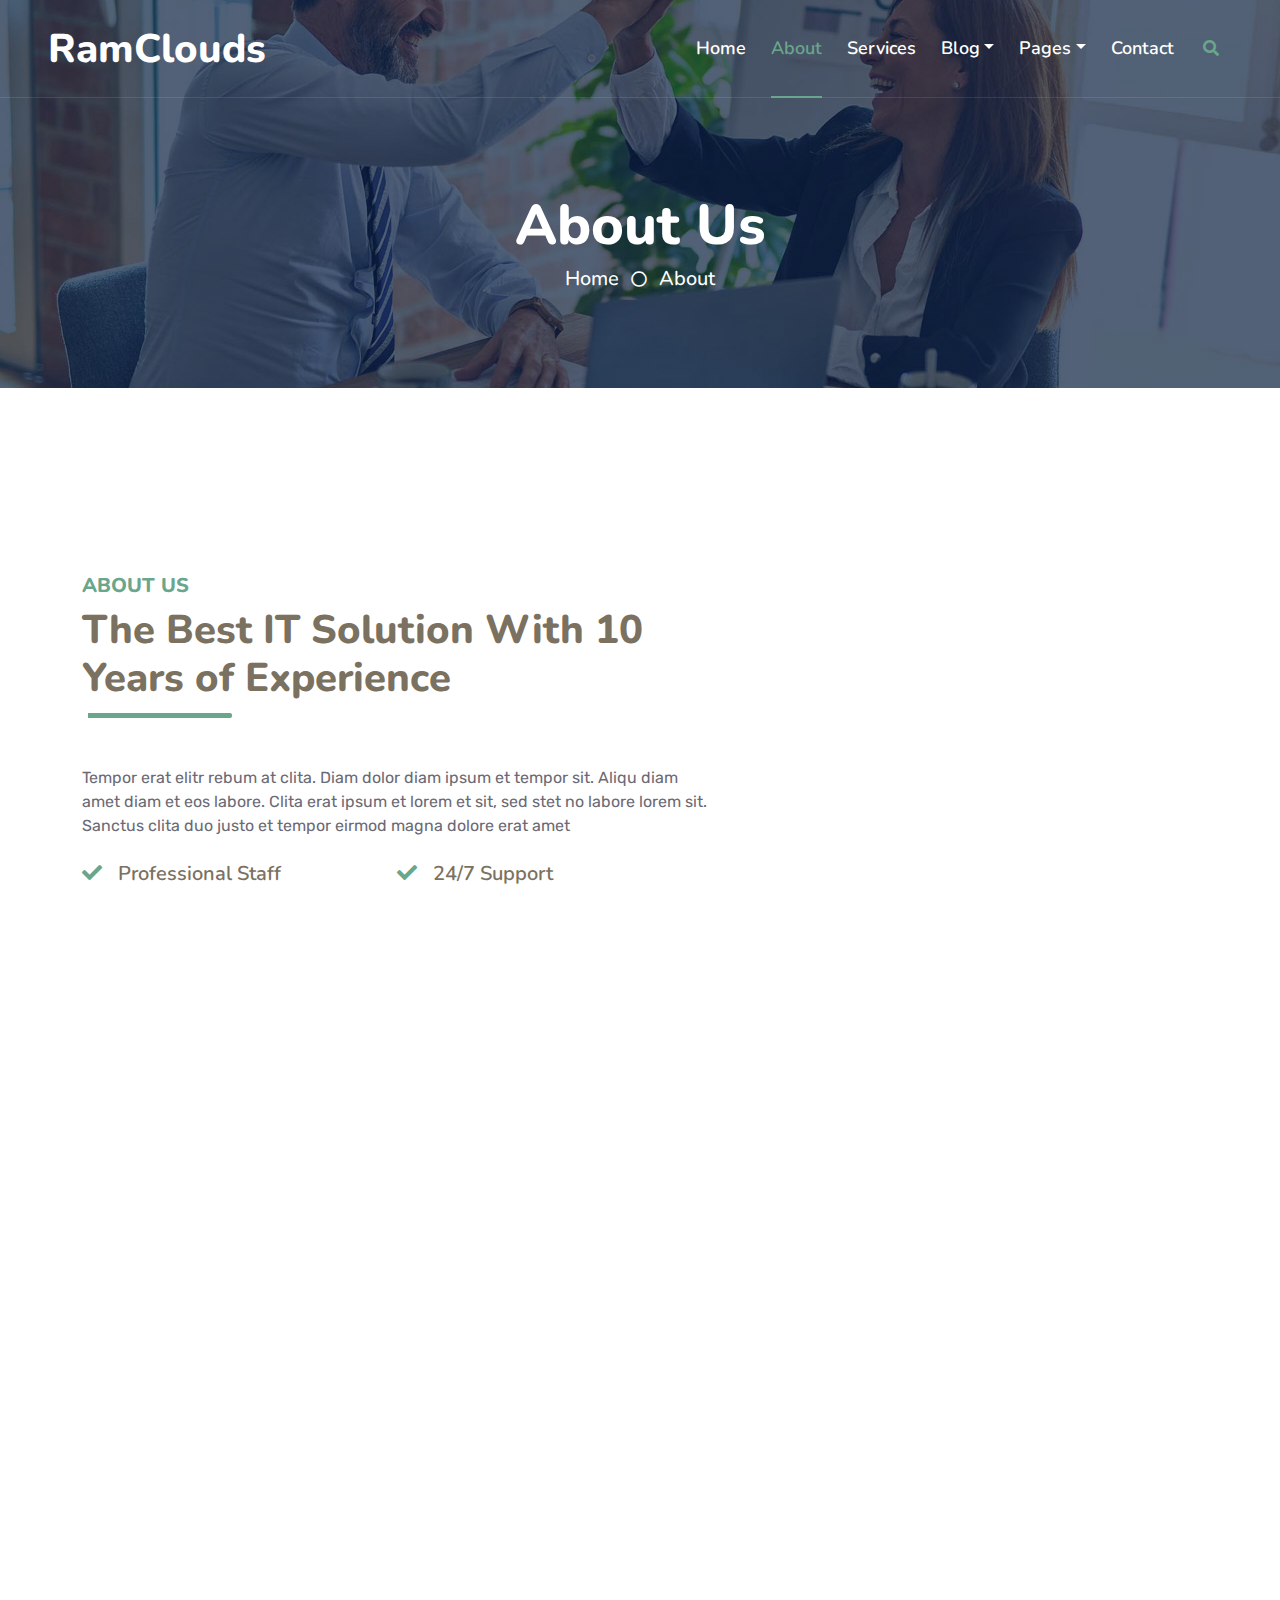
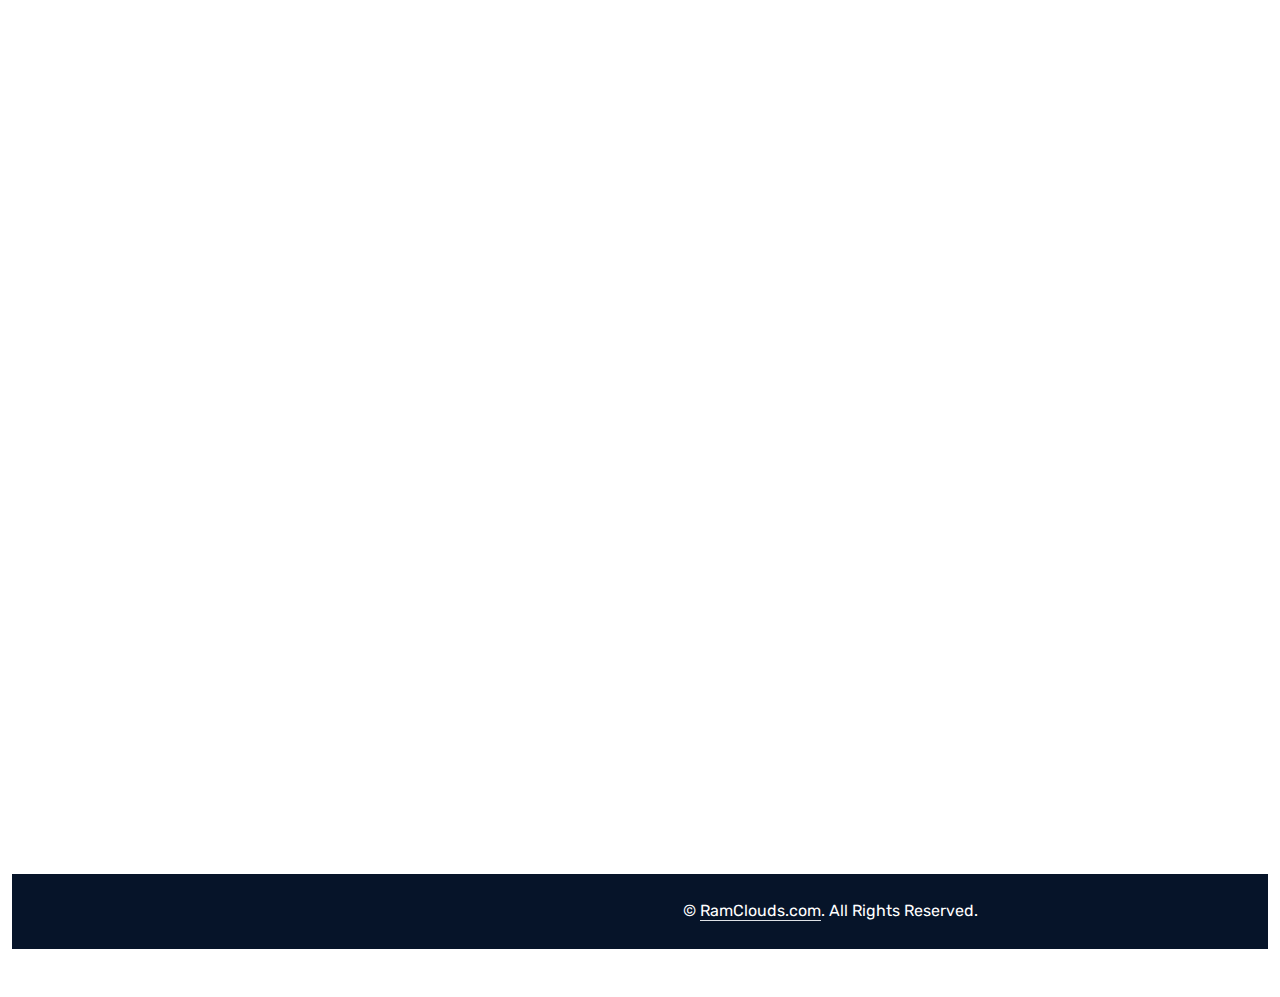
==== about.html @ cae9645a "v-0.1" ====
<!DOCTYPE html>
<html lang="en">

<head>
    <meta charset="utf-8">
    <title>RamClouds</title>
    <meta content="width=device-width, initial-scale=1.0" name="viewport">
    <meta content="Free HTML Templates" name="keywords">
    <meta content="Free HTML Templates" name="description">

    <!-- Favicon -->
    <link href="img/favicon.ico" rel="icon">

    <!-- Google Web Fonts -->
    <link rel="preconnect" href="https://fonts.googleapis.com">
    <link rel="preconnect" href="https://fonts.gstatic.com" crossorigin>
    <link href="https://fonts.googleapis.com/css2?family=Nunito:wght@400;600;700;800&family=Rubik:wght@400;500;600;700&display=swap" rel="stylesheet">

    <!-- Icon Font Stylesheet -->
    <link href="https://cdnjs.cloudflare.com/ajax/libs/font-awesome/5.10.0/css/all.min.css" rel="stylesheet">
    <link href="https://cdn.jsdelivr.net/npm/bootstrap-icons@1.4.1/font/bootstrap-icons.css" rel="stylesheet">

    <!-- Libraries Stylesheet -->
    <link href="lib/owlcarousel/assets/owl.carousel.min.css" rel="stylesheet">
    <link href="lib/animate/animate.min.css" rel="stylesheet">

    <!-- Customized Bootstrap Stylesheet -->
    <link href="css/bootstrap.min.css" rel="stylesheet">

    <!-- Template Stylesheet -->
    <link href="css/style.css" rel="stylesheet">
</head>

<body>
    <!-- Spinner Start -->
    <div id="spinner" class="show bg-white position-fixed translate-middle w-100 vh-100 top-50 start-50 d-flex align-items-center justify-content-center">
        <div class="spinner"></div>
    </div>
    <!-- Spinner End -->

    <!-- Navbar Start -->
    <div class="container-fluid position-relative p-0">
        <nav class="navbar navbar-expand-lg navbar-dark px-5 py-3 py-lg-0">
            <a href="index.html" class="navbar-brand p-0">
                <h1 class="m-0">RamClouds</h1>
            </a>
            <button class="navbar-toggler" type="button" data-bs-toggle="collapse" data-bs-target="#navbarCollapse">
                <span class="fa fa-bars"></span>
            </button>
            <div class="collapse navbar-collapse" id="navbarCollapse">
                <div class="navbar-nav ms-auto py-0">
                    <a href="index.html" class="nav-item nav-link">Home</a>
                    <a href="about.html" class="nav-item nav-link active">About</a>
                    <a href="service.html" class="nav-item nav-link">Services</a>
                    <div class="nav-item dropdown">
                        <a href="#" class="nav-link dropdown-toggle" data-bs-toggle="dropdown">Blog</a>
                        <div class="dropdown-menu m-0">
                            <a href="blog.html" class="dropdown-item">Blog Grid</a>
                            <a href="detail.html" class="dropdown-item">Blog Detail</a>
                        </div>
                    </div>
                    <div class="nav-item dropdown">
                        <a href="#" class="nav-link dropdown-toggle" data-bs-toggle="dropdown">Pages</a>
                        <div class="dropdown-menu m-0">
                            <a href="feature.html" class="dropdown-item">Our features</a>
                            <a href="team.html" class="dropdown-item">Team Members</a>
                            <a href="testimonial.html" class="dropdown-item">Testimonial</a>
                        </div>
                    </div>
                    <a href="contact.html" class="nav-item nav-link">Contact</a>
                </div>
                <butaton type="button" class="btn text-primary ms-3" data-bs-toggle="modal" data-bs-target="#searchModal"><i class="fa fa-search"></i></butaton>
            </div>
        </nav>

        <div class="container-fluid bg-primary py-5 bg-header" style="margin-bottom: 90px;">
            <div class="row py-5">
                <div class="col-12 pt-lg-5 mt-lg-5 text-center">
                    <h1 class="display-4 text-white animated zoomIn">About Us</h1>
                    <a href="" class="h5 text-white">Home</a>
                    <i class="far fa-circle text-white px-2"></i>
                    <a href="" class="h5 text-white">About</a>
                </div>
            </div>
        </div>
    </div>
    <!-- Navbar End -->


    <!-- Full Screen Search Start -->
    <div class="modal fade" id="searchModal" tabindex="-1">
        <div class="modal-dialog modal-fullscreen">
            <div class="modal-content" style="background: rgba(9, 30, 62, .7);">
                <div class="modal-header border-0">
                    <button type="button" class="btn bg-white btn-close" data-bs-dismiss="modal" aria-label="Close"></button>
                </div>
                <div class="modal-body d-flex align-items-center justify-content-center">
                    <div class="input-group" style="max-width: 600px;">
                        <input type="text" class="form-control bg-transparent border-primary p-3" placeholder="Type search keyword">
                        <button class="btn btn-primary px-4"><i class="bi bi-search"></i></button>
                    </div>
                </div>
            </div>
        </div>
    </div>
    <!-- Full Screen Search End -->


    <!-- About Start -->
    <div class="container-fluid py-5 wow fadeInUp" data-wow-delay="0.1s">
        <div class="container py-5">
            <div class="row g-5">
                <div class="col-lg-7">
                    <div class="section-title position-relative pb-3 mb-5">
                        <h5 class="fw-bold text-primary text-uppercase">About Us</h5>
                        <h1 class="mb-0">The Best IT Solution With 10 Years of Experience</h1>
                    </div>
                    <p class="mb-4">Tempor erat elitr rebum at clita. Diam dolor diam ipsum et tempor sit. Aliqu diam amet diam et eos labore. Clita erat ipsum et lorem et sit, sed stet no labore lorem sit. Sanctus clita duo justo et tempor eirmod magna dolore erat amet</p>
                    <div class="row g-0 mb-3">
                        <div class="col-sm-6 wow zoomIn" data-wow-delay="0.2s">
                            <h5 class="mb-3"><i class="fa fa-check text-primary me-3"></i>Professional Staff</h5>
                        </div>
                        <div class="col-sm-6 wow zoomIn" data-wow-delay="0.4s">
                            <h5 class="mb-3"><i class="fa fa-check text-primary me-3"></i>24/7 Support</h5>
                        </div>
                    </div>
                    <!-- <div class="d-flex align-items-center mb-4 wow fadeIn" data-wow-delay="0.6s">
                        <div class="bg-primary d-flex align-items-center justify-content-center rounded" style="width: 60px; height: 60px;">
                            <i class="fa fa-phone-alt text-white"></i>
                        </div>
                        <div class="ps-4">
                            <h5 class="mb-2">Call to ask any question</h5>
                            <h4 class="text-primary mb-0">+012 345 6789</h4>
                        </div>
                    </div>
                    <a href="quote.html" class="btn btn-primary py-3 px-5 mt-3 wow zoomIn" data-wow-delay="0.9s">Request A Quote</a>
                </div> -->
                <!-- <div class="col-lg-5" style="min-height: 500px;">
                    <div class="position-relative h-100">
                        <img class="position-absolute w-100 h-100 rounded wow zoomIn" data-wow-delay="0.9s" src="img/about.jpg" style="object-fit: cover;">
                    </div>
                </div> -->
            </div>
        </div>
    </div>
    <!-- About End -->


    <!-- Team Start -->
    <div class="container-fluid py-5 wow fadeInUp" data-wow-delay="0.1s">
        <div class="container py-5">
            <div class="section-title text-center position-relative pb-3 mb-5 mx-auto" style="max-width: 600px;">
                <h5 class="fw-bold text-primary text-uppercase">Team Members</h5>
                <h1 class="mb-0">Professional Stuffs Ready to Help Your Business</h1>
            </div>
            <div class="row g-5">
                <div class="col-lg-4 wow slideInUp" data-wow-delay="0.3s">
                    <div class="team-item bg-light rounded overflow-hidden">
                        <div class="team-img position-relative overflow-hidden">
                            <img class="img-fluid w-100" src="img/team-1.jpg" alt="">
                            <div class="team-social">
                                <a class="btn btn-lg btn-primary btn-lg-square rounded" href=""><i class="fab fa-twitter fw-normal"></i></a>
                                <a class="btn btn-lg btn-primary btn-lg-square rounded" href=""><i class="fab fa-facebook-f fw-normal"></i></a>
                                <a class="btn btn-lg btn-primary btn-lg-square rounded" href=""><i class="fab fa-instagram fw-normal"></i></a>
                                <a class="btn btn-lg btn-primary btn-lg-square rounded" href=""><i class="fab fa-linkedin-in fw-normal"></i></a>
                            </div>
                        </div>
                        <div class="text-center py-4">
                            <h4 class="text-primary">Full Name</h4>
                            <p class="text-uppercase m-0">Designation</p>
                        </div>
                    </div>
                </div>
                <div class="col-lg-4 wow slideInUp" data-wow-delay="0.6s">
                    <div class="team-item bg-light rounded overflow-hidden">
                        <div class="team-img position-relative overflow-hidden">
                            <img class="img-fluid w-100" src="img/team-2.jpg" alt="">
                            <div class="team-social">
                                <a class="btn btn-lg btn-primary btn-lg-square rounded" href=""><i class="fab fa-twitter fw-normal"></i></a>
                                <a class="btn btn-lg btn-primary btn-lg-square rounded" href=""><i class="fab fa-facebook-f fw-normal"></i></a>
                                <a class="btn btn-lg btn-primary btn-lg-square rounded" href=""><i class="fab fa-instagram fw-normal"></i></a>
                                <a class="btn btn-lg btn-primary btn-lg-square rounded" href=""><i class="fab fa-linkedin-in fw-normal"></i></a>
                            </div>
                        </div>
                        <div class="text-center py-4">
                            <h4 class="text-primary">Full Name</h4>
                            <p class="text-uppercase m-0">Designation</p>
                        </div>
                    </div>
                </div>
                <div class="col-lg-4 wow slideInUp" data-wow-delay="0.9s">
                    <div class="team-item bg-light rounded overflow-hidden">
                        <div class="team-img position-relative overflow-hidden">
                            <img class="img-fluid w-100" src="img/team-3.jpg" alt="">
                            <div class="team-social">
                                <a class="btn btn-lg btn-primary btn-lg-square rounded" href=""><i class="fab fa-twitter fw-normal"></i></a>
                                <a class="btn btn-lg btn-primary btn-lg-square rounded" href=""><i class="fab fa-facebook-f fw-normal"></i></a>
                                <a class="btn btn-lg btn-primary btn-lg-square rounded" href=""><i class="fab fa-instagram fw-normal"></i></a>
                                <a class="btn btn-lg btn-primary btn-lg-square rounded" href=""><i class="fab fa-linkedin-in fw-normal"></i></a>
                            </div>
                        </div>
                        <div class="text-center py-4">
                            <h4 class="text-primary">Full Name</h4>
                            <p class="text-uppercase m-0">Designation</p>
                        </div>
                    </div>
                </div>
            </div>
        </div>
    </div>
    <!-- Team End -->


    <!-- Vendor Start -->
    <div class="container-fluid py-5 wow fadeInUp" data-wow-delay="0.1s">
        <div class="container py-5 mb-5">
            <div class="bg-white">
                <div class="owl-carousel vendor-carousel">
                    <img src="img/vendor-1.jpg" alt="">
                    <img src="img/vendor-2.jpg" alt="">
                    <img src="img/vendor-3.jpg" alt="">
                    <img src="img/vendor-4.jpg" alt="">
                    <img src="img/vendor-5.jpg" alt="">
                    <img src="img/vendor-6.jpg" alt="">
                    <img src="img/vendor-7.jpg" alt="">
                    <img src="img/vendor-8.jpg" alt="">
                    <img src="img/vendor-9.jpg" alt="">
                </div>
            </div>
        </div>
    </div>
    <!-- Vendor End -->
    

    <!-- Footer Start -->
    <div class="container-fluid bg-dark text-light mt-5 wow fadeInUp" data-wow-delay="0.1s">
        <div class="container">
            <div class="row gx-5">
                <div class="col-lg-4 col-md-6 footer-about">
                    <div class="d-flex flex-column align-items-center justify-content-center text-center h-100 bg-primary p-4">
                        <a href="index.html" class="navbar-brand">
                            <h1 class="m-0 text-white"><i class="fa fa-user-tie me-2"></i>RamClouds</h1>
                        </a>
                        <p class="mt-3 mb-4">Lorem diam sit erat dolor elitr et, diam lorem justo amet clita stet eos sit. Elitr dolor duo lorem, elitr clita ipsum sea. Diam amet erat lorem stet eos. Diam amet et kasd eos duo.</p>
                        <form action="">
                            <div class="input-group">
                                <input type="text" class="form-control border-white p-3" placeholder="Your Email">
                                <button class="btn btn-dark">Sign Up</button>
                            </div>
                        </form>
                    </div>
                </div>
                <div class="col-lg-8 col-md-6">
                    <div class="row gx-5">
                        <div class="col-lg-4 col-md-12 pt-5 mb-5">
                            <div class="section-title section-title-sm position-relative pb-3 mb-4">
                                <h3 class="text-light mb-0">Get In Touch</h3>
                            </div>
                            <div class="d-flex mb-2">
                                <i class="bi bi-geo-alt text-primary me-2"></i>
                                <p class="mb-0">123 Street, New York, USA</p>
                            </div>
                            <div class="d-flex mb-2">
                                <i class="bi bi-envelope-open text-primary me-2"></i>
                                <p class="mb-0">info@example.com</p>
                            </div>
                            <div class="d-flex mb-2">
                                <i class="bi bi-telephone text-primary me-2"></i>
                                <p class="mb-0">+012 345 67890</p>
                            </div>
                            <div class="d-flex mt-4">
                                <a class="btn btn-primary btn-square me-2" href="#"><i class="fab fa-twitter fw-normal"></i></a>
                                <a class="btn btn-primary btn-square me-2" href="#"><i class="fab fa-facebook-f fw-normal"></i></a>
                                <a class="btn btn-primary btn-square me-2" href="#"><i class="fab fa-linkedin-in fw-normal"></i></a>
                                <a class="btn btn-primary btn-square" href="#"><i class="fab fa-instagram fw-normal"></i></a>
                            </div>
                        </div>
                        <div class="col-lg-4 col-md-12 pt-0 pt-lg-5 mb-5">
                            <div class="section-title section-title-sm position-relative pb-3 mb-4">
                                <h3 class="text-light mb-0">Quick Links</h3>
                            </div>
                            <div class="link-animated d-flex flex-column justify-content-start">
                                <a class="text-light mb-2" href="#"><i class="bi bi-arrow-right text-primary me-2"></i>Home</a>
                                <a class="text-light mb-2" href="#"><i class="bi bi-arrow-right text-primary me-2"></i>About Us</a>
                                <a class="text-light mb-2" href="#"><i class="bi bi-arrow-right text-primary me-2"></i>Our Services</a>
                                <a class="text-light mb-2" href="#"><i class="bi bi-arrow-right text-primary me-2"></i>Meet The Team</a>
                                <a class="text-light mb-2" href="#"><i class="bi bi-arrow-right text-primary me-2"></i>Latest Blog</a>
                                <a class="text-light" href="#"><i class="bi bi-arrow-right text-primary me-2"></i>Contact Us</a>
                            </div>
                        </div>
                        <div class="col-lg-4 col-md-12 pt-0 pt-lg-5 mb-5">
                            <div class="section-title section-title-sm position-relative pb-3 mb-4">
                                <h3 class="text-light mb-0">Popular Links</h3>
                            </div>
                            <div class="link-animated d-flex flex-column justify-content-start">
                                <a class="text-light mb-2" href="#"><i class="bi bi-arrow-right text-primary me-2"></i>Home</a>
                                <a class="text-light mb-2" href="#"><i class="bi bi-arrow-right text-primary me-2"></i>About Us</a>
                                <a class="text-light mb-2" href="#"><i class="bi bi-arrow-right text-primary me-2"></i>Our Services</a>
                                <a class="text-light mb-2" href="#"><i class="bi bi-arrow-right text-primary me-2"></i>Meet The Team</a>
                                <a class="text-light mb-2" href="#"><i class="bi bi-arrow-right text-primary me-2"></i>Latest Blog</a>
                                <a class="text-light" href="#"><i class="bi bi-arrow-right text-primary me-2"></i>Contact Us</a>
                            </div>
                        </div>
                    </div>
                </div>
            </div>
        </div>
    </div>
    <div class="container-fluid text-white" style="background: #061429;">
        <div class="container text-center">
            <div class="row justify-content-end">
                <div class="col-lg-8 col-md-6">
                    <div class="d-flex align-items-center justify-content-center" style="height: 75px;">
                        <p class="mb-0">&copy; <a class="text-white border-bottom" href="#">RamClouds.com</a>. All Rights Reserved.</p>
                    </div>
                </div>
            </div>
        </div>
    </div>
    <!-- Footer End -->


    <!-- Back to Top -->
    <a href="#" class="btn btn-lg btn-primary btn-lg-square rounded back-to-top"><i class="bi bi-arrow-up"></i></a>


    <!-- JavaScript Libraries -->
    <script src="https://code.jquery.com/jquery-3.4.1.min.js"></script>
    <script src="https://cdn.jsdelivr.net/npm/bootstrap@5.0.0/dist/js/bootstrap.bundle.min.js"></script>
    <script src="lib/wow/wow.min.js"></script>
    <script src="lib/easing/easing.min.js"></script>
    <script src="lib/waypoints/waypoints.min.js"></script>
    <script src="lib/counterup/counterup.min.js"></script>
    <script src="lib/owlcarousel/owl.carousel.min.js"></script>

    <!-- Template Javascript -->
    <script src="js/main.js"></script>
</body>

</html>
---- css/style.css ----
/********** Template CSS **********/
:root {
    --primary: #6aa68b;
    --secondary: #34AD54;
    --light: #EEF9FF;
    --dark: #293a55;
}


/*** Spinner ***/
.spinner {
    width: 40px;
    height: 40px;
    background: var(--primary);
    margin: 100px auto;
    -webkit-animation: sk-rotateplane 1.2s infinite ease-in-out;
    animation: sk-rotateplane 1.2s infinite ease-in-out;
}

@-webkit-keyframes sk-rotateplane {
    0% {
        -webkit-transform: perspective(120px)
    }
    50% {
        -webkit-transform: perspective(120px) rotateY(180deg)
    }
    100% {
        -webkit-transform: perspective(120px) rotateY(180deg) rotateX(180deg)
    }
}

@keyframes sk-rotateplane {
    0% {
        transform: perspective(120px) rotateX(0deg) rotateY(0deg);
        -webkit-transform: perspective(120px) rotateX(0deg) rotateY(0deg)
    }
    50% {
        transform: perspective(120px) rotateX(-180.1deg) rotateY(0deg);
        -webkit-transform: perspective(120px) rotateX(-180.1deg) rotateY(0deg)
    }
    100% {
        transform: perspective(120px) rotateX(-180deg) rotateY(-179.9deg);
        -webkit-transform: perspective(120px) rotateX(-180deg) rotateY(-179.9deg);
    }
}

#spinner {
    opacity: 0;
    visibility: hidden;
    transition: opacity .5s ease-out, visibility 0s linear .5s;
    z-index: 99999;
}

#spinner.show {
    transition: opacity .5s ease-out, visibility 0s linear 0s;
    visibility: visible;
    opacity: 1;
}


/*** Heading ***/
h1,
h2,
.fw-bold {
    font-weight: 800 !important;
}

h3,
h4,
.fw-semi-bold {
    font-weight: 700 !important;
}

h5,
h6,
.fw-medium {
    font-weight: 600 !important;
}


/*** Button ***/
.btn {
    font-family: 'Nunito', sans-serif;
    font-weight: 600;
    transition: .5s;
}

.btn-primary,
.btn-secondary {
    color: #FFFFFF;
    box-shadow: inset 0 0 0 50px transparent;
}

.btn-primary:hover {
    box-shadow: inset 0 0 0 0 var(--primary);
}

.btn-secondary:hover {
    box-shadow: inset 0 0 0 0 var(--secondary);
}

.btn-square {
    width: 36px;
    height: 36px;
}

.btn-sm-square {
    width: 30px;
    height: 30px;
}

.btn-lg-square {
    width: 48px;
    height: 48px;
}

.btn-square,
.btn-sm-square,
.btn-lg-square {
    padding-left: 0;
    padding-right: 0;
    text-align: center;
}


/*** Navbar ***/
.navbar-dark .navbar-nav .nav-link {
    font-family: 'Nunito', sans-serif;
    position: relative;
    margin-left: 25px;
    padding: 35px 0;
    color: #FFFFFF;
    font-size: 18px;
    font-weight: 600;
    outline: none;
    transition: .5s;
}

.sticky-top.navbar-dark .navbar-nav .nav-link {
    padding: 20px 0;
    color: var(--dark);
}

.navbar-dark .navbar-nav .nav-link:hover,
.navbar-dark .navbar-nav .nav-link.active {
    color: var(--primary);
}

.navbar-dark .navbar-brand h1 {
    color: #FFFFFF;
}

.navbar-dark .navbar-toggler {
    color: var(--primary) !important;
    border-color: var(--primary) !important;
}

@media (max-width: 991.98px) {
    .sticky-top.navbar-dark {
        position: relative;
        background: #FFFFFF;
    }

    .navbar-dark .navbar-nav .nav-link,
    .navbar-dark .navbar-nav .nav-link.show,
    .sticky-top.navbar-dark .navbar-nav .nav-link {
        padding: 10px 0;
        color: var(--dark);
    }

    .navbar-dark .navbar-brand h1 {
        color: var(--primary);
    }
}

@media (min-width: 992px) {
    .navbar-dark {
        position: absolute;
        width: 100%;
        top: 0;
        left: 0;
        border-bottom: 1px solid rgba(256, 256, 256, .1);
        z-index: 999;
    }
    
    .sticky-top.navbar-dark {
        position: fixed;
        background: #FFFFFF;
    }

    .navbar-dark .navbar-nav .nav-link::before {
        position: absolute;
        content: "";
        width: 0;
        height: 2px;
        bottom: -1px;
        left: 50%;
        background: var(--primary);
        transition: .5s;
    }

    .navbar-dark .navbar-nav .nav-link:hover::before,
    .navbar-dark .navbar-nav .nav-link.active::before {
        width: 100%;
        left: 0;
    }

    .navbar-dark .navbar-nav .nav-link.nav-contact::before {
        display: none;
    }

    .sticky-top.navbar-dark .navbar-brand h1 {
        color: var(--primary);
    }
}


/*** Carousel ***/
.carousel-caption {
    top: 0;
    left: 0;
    right: 0;
    bottom: 0;
    background: rgba(9, 30, 62, .7);
    z-index: 1;
}

@media (max-width: 576px) {
    .carousel-caption h5 {
        font-size: 14px;
        font-weight: 500 !important;
    }

    .carousel-caption h1 {
        font-size: 30px;
        font-weight: 600 !important;
    }
}

.carousel-control-prev,
.carousel-control-next {
    width: 10%;
}

.carousel-control-prev-icon,
.carousel-control-next-icon {
    width: 3rem;
    height: 3rem;
}


/*** Section Title ***/
.section-title::before {
    position: absolute;
    content: "";
    width: 150px;
    height: 5px;
    left: 0;
    bottom: 0;
    background: var(--primary);
    border-radius: 2px;
}

.section-title.text-center::before {
    left: 50%;
    margin-left: -75px;
}

.section-title.section-title-sm::before {
    width: 90px;
    height: 3px;
}

.section-title::after {
    position: absolute;
    content: "";
    width: 6px;
    height: 5px;
    bottom: 0px;
    background: #FFFFFF;
    -webkit-animation: section-title-run 5s infinite linear;
    animation: section-title-run 5s infinite linear;
}

.section-title.section-title-sm::after {
    width: 4px;
    height: 3px;
}

.section-title.text-center::after {
    -webkit-animation: section-title-run-center 5s infinite linear;
    animation: section-title-run-center 5s infinite linear;
}

.section-title.section-title-sm::after {
    -webkit-animation: section-title-run-sm 5s infinite linear;
    animation: section-title-run-sm 5s infinite linear;
}

@-webkit-keyframes section-title-run {
    0% {left: 0; } 50% { left : 145px; } 100% { left: 0; }
}

@-webkit-keyframes section-title-run-center {
    0% { left: 50%; margin-left: -75px; } 50% { left : 50%; margin-left: 45px; } 100% { left: 50%; margin-left: -75px; }
}

@-webkit-keyframes section-title-run-sm {
    0% {left: 0; } 50% { left : 85px; } 100% { left: 0; }
}


/*** Service ***/
.service-item {
    position: relative;
    height: 300px;
    padding: 0 30px;
    transition: .5s;
}

.service-item .service-icon {
    margin-bottom: 30px;
    width: 60px;
    height: 60px;
    display: flex;
    align-items: center;
    justify-content: center;
    background: var(--primary);
    border-radius: 2px;
    transform: rotate(-45deg);
}

.service-item .service-icon i {
    transform: rotate(45deg);
}

.service-item a.btn {
    position: absolute;
    width: 60px;
    bottom: -48px;
    left: 50%;
    margin-left: -30px;
    opacity: 0;
}

.service-item:hover a.btn {
    bottom: -24px;
    opacity: 1;
}


/*** Testimonial ***/
.testimonial-carousel .owl-dots {
    margin-top: 15px;
    display: flex;
    align-items: flex-end;
    justify-content: center;
}

.testimonial-carousel .owl-dot {
    position: relative;
    display: inline-block;
    margin: 0 5px;
    width: 15px;
    height: 15px;
    background: #DDDDDD;
    border-radius: 2px;
    transition: .5s;
}

.testimonial-carousel .owl-dot.active {
    width: 30px;
    background: var(--primary);
}

.testimonial-carousel .owl-item.center {
    position: relative;
    z-index: 1;
}

.testimonial-carousel .owl-item .testimonial-item {
    transition: .5s;
}

.testimonial-carousel .owl-item.center .testimonial-item {
    background: #FFFFFF !important;
    box-shadow: 0 0 30px #DDDDDD;
}


/*** Team ***/
.team-item {
    transition: .5s;
}

.team-social {
    position: absolute;
    width: 100%;
    height: 100%;
    top: 0;
    left: 0;
    display: flex;
    align-items: center;
    justify-content: center;
    transition: .5s;
}

.team-social a.btn {
    position: relative;
    margin: 0 3px;
    margin-top: 100px;
    opacity: 0;
}

.team-item:hover {
    box-shadow: 0 0 30px #DDDDDD;
}

.team-item:hover .team-social {
    background: rgba(9, 30, 62, .7);
}

.team-item:hover .team-social a.btn:first-child {
    opacity: 1;
    margin-top: 0;
    transition: .3s 0s;
}

.team-item:hover .team-social a.btn:nth-child(2) {
    opacity: 1;
    margin-top: 0;
    transition: .3s .05s;
}

.team-item:hover .team-social a.btn:nth-child(3) {
    opacity: 1;
    margin-top: 0;
    transition: .3s .1s;
}

.team-item:hover .team-social a.btn:nth-child(4) {
    opacity: 1;
    margin-top: 0;
    transition: .3s .15s;
}

.team-item .team-img img,
.blog-item .blog-img img  {
    transition: .5s;
}

.team-item:hover .team-img img,
.blog-item:hover .blog-img img {
    transform: scale(1.15);
}


/*** Miscellaneous ***/
@media (min-width: 991.98px) {
    .facts {
        position: relative;
        margin-top: -75px;
        z-index: 1;
    }
}

.back-to-top {
    position: fixed;
    display: none;
    right: 45px;
    bottom: 45px;
    z-index: 99;
}

.bg-header {
    background: linear-gradient(rgba(9, 30, 62, .7), rgba(9, 30, 62, .7)), url(../img/carousel-1.jpg) center center no-repeat;
    background-size: cover;
}

.link-animated a {
    transition: .5s;
}

.link-animated a:hover {
    padding-left: 10px;
}

@media (min-width: 767.98px) {
    .footer-about {
        margin-bottom: -75px;
    }
}
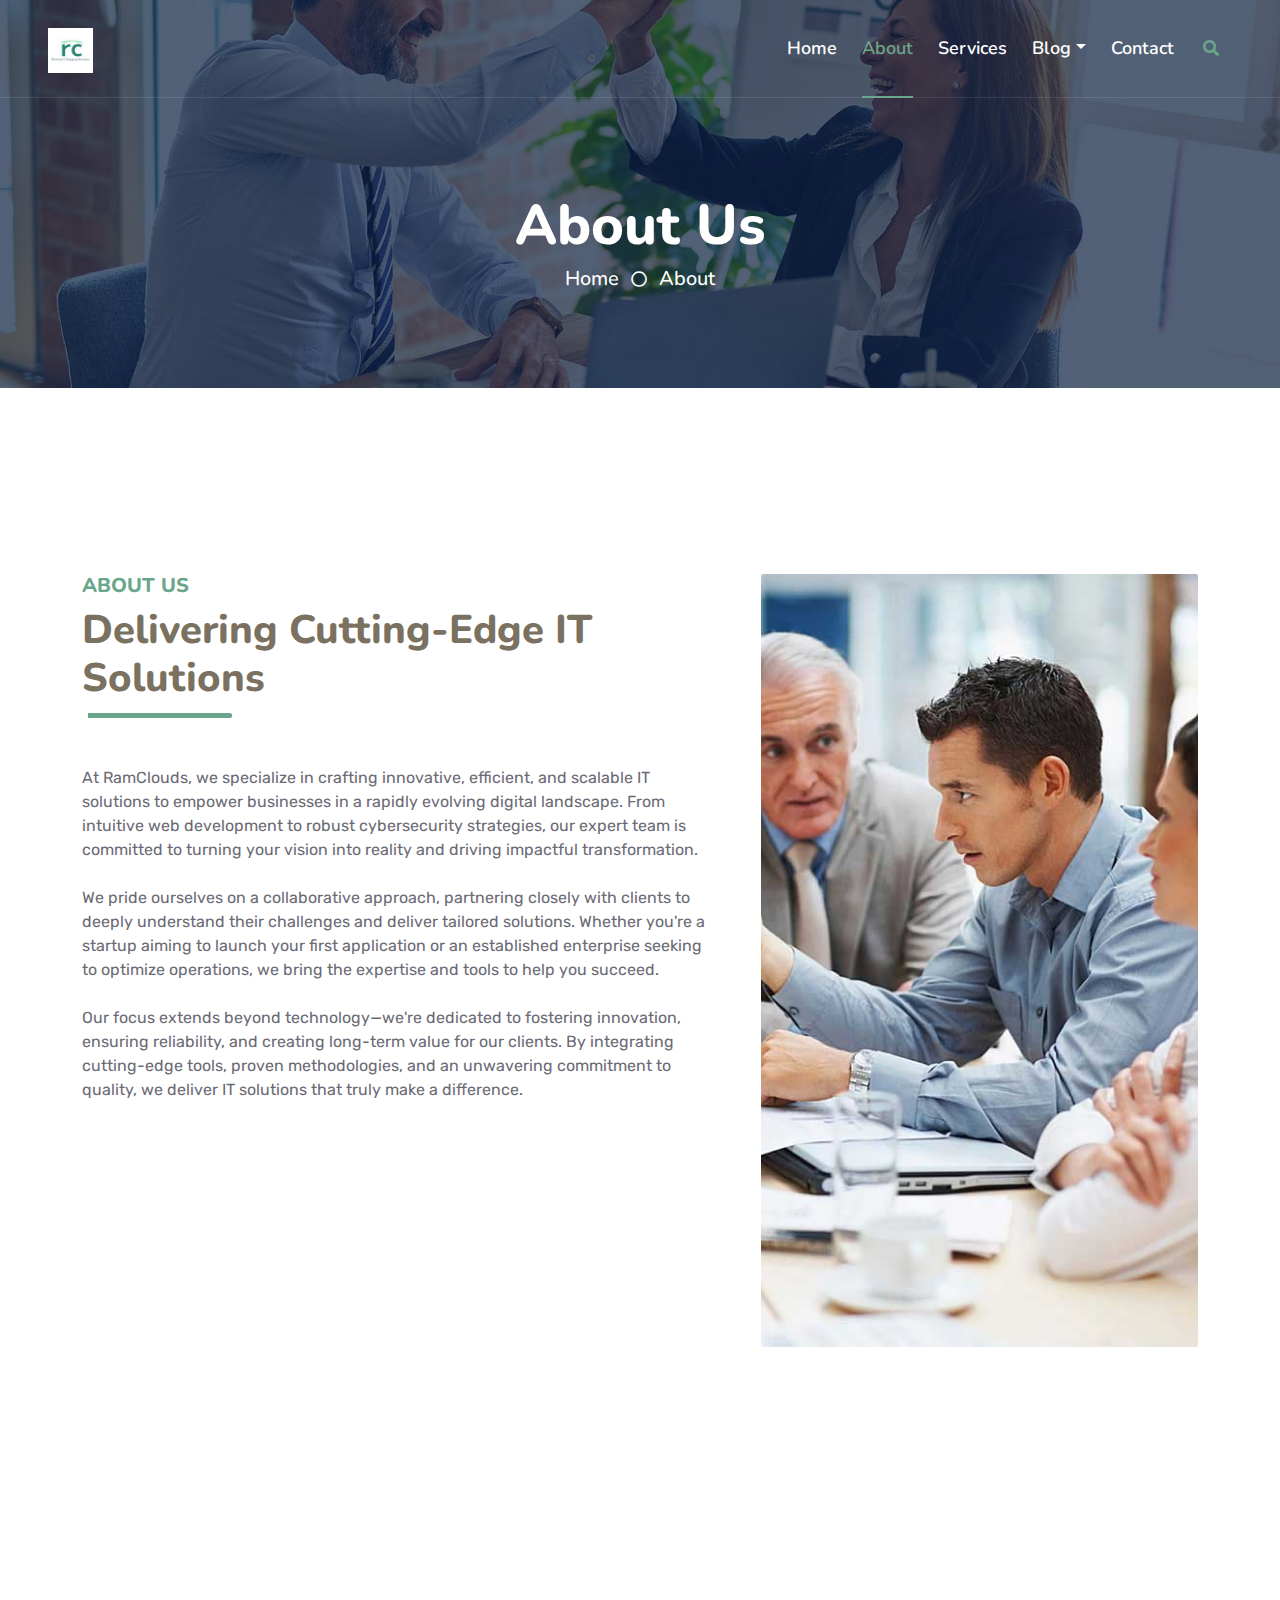
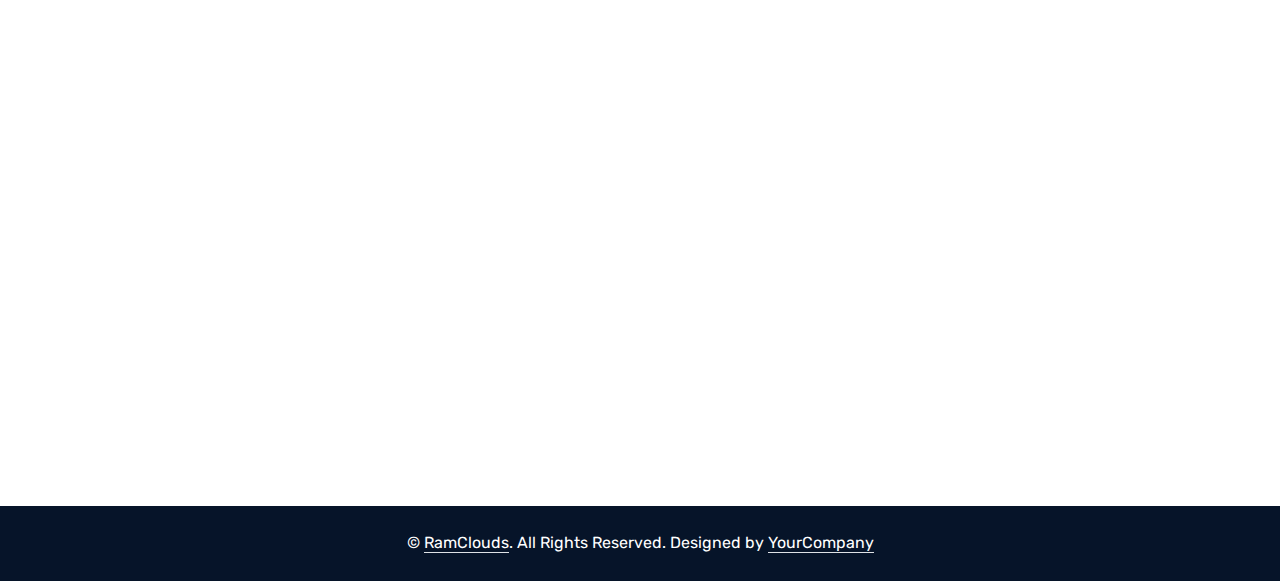
==== commit 763e6e4b: "new changes" ====
--- a/about.html
+++ b/about.html
@@ -9,7 +9,7 @@
     <meta content="Free HTML Templates" name="description">
 
     <!-- Favicon -->
-    <link href="img/favicon.ico" rel="icon">
+    <link href="images/company_logo.jpg" rel="icon">
 
     <!-- Google Web Fonts -->
     <link rel="preconnect" href="https://fonts.googleapis.com">
@@ -42,7 +42,7 @@
     <div class="container-fluid position-relative p-0">
         <nav class="navbar navbar-expand-lg navbar-dark px-5 py-3 py-lg-0">
             <a href="index.html" class="navbar-brand p-0">
-                <h1 class="m-0">RamClouds</h1>
+                <h1 class="m-0"><img class="logo" src="./images/company_logo.jpg" alt="logo"></h1>
             </a>
             <button class="navbar-toggler" type="button" data-bs-toggle="collapse" data-bs-target="#navbarCollapse">
                 <span class="fa fa-bars"></span>
@@ -59,14 +59,6 @@
                             <a href="detail.html" class="dropdown-item">Blog Detail</a>
                         </div>
                     </div>
-                    <div class="nav-item dropdown">
-                        <a href="#" class="nav-link dropdown-toggle" data-bs-toggle="dropdown">Pages</a>
-                        <div class="dropdown-menu m-0">
-                            <a href="feature.html" class="dropdown-item">Our features</a>
-                            <a href="team.html" class="dropdown-item">Team Members</a>
-                            <a href="testimonial.html" class="dropdown-item">Testimonial</a>
-                        </div>
-                    </div>
                     <a href="contact.html" class="nav-item nav-link">Contact</a>
                 </div>
                 <butaton type="button" class="btn text-primary ms-3" data-bs-toggle="modal" data-bs-target="#searchModal"><i class="fa fa-search"></i></butaton>
@@ -106,111 +98,64 @@
     <!-- Full Screen Search End -->
 
 
-    <!-- About Start -->
-    <div class="container-fluid py-5 wow fadeInUp" data-wow-delay="0.1s">
-        <div class="container py-5">
-            <div class="row g-5">
-                <div class="col-lg-7">
-                    <div class="section-title position-relative pb-3 mb-5">
-                        <h5 class="fw-bold text-primary text-uppercase">About Us</h5>
-                        <h1 class="mb-0">The Best IT Solution With 10 Years of Experience</h1>
-                    </div>
-                    <p class="mb-4">Tempor erat elitr rebum at clita. Diam dolor diam ipsum et tempor sit. Aliqu diam amet diam et eos labore. Clita erat ipsum et lorem et sit, sed stet no labore lorem sit. Sanctus clita duo justo et tempor eirmod magna dolore erat amet</p>
-                    <div class="row g-0 mb-3">
-                        <div class="col-sm-6 wow zoomIn" data-wow-delay="0.2s">
-                            <h5 class="mb-3"><i class="fa fa-check text-primary me-3"></i>Professional Staff</h5>
-                        </div>
-                        <div class="col-sm-6 wow zoomIn" data-wow-delay="0.4s">
-                            <h5 class="mb-3"><i class="fa fa-check text-primary me-3"></i>24/7 Support</h5>
-                        </div>
-                    </div>
-                    <!-- <div class="d-flex align-items-center mb-4 wow fadeIn" data-wow-delay="0.6s">
-                        <div class="bg-primary d-flex align-items-center justify-content-center rounded" style="width: 60px; height: 60px;">
-                            <i class="fa fa-phone-alt text-white"></i>
-                        </div>
-                        <div class="ps-4">
-                            <h5 class="mb-2">Call to ask any question</h5>
-                            <h4 class="text-primary mb-0">+012 345 6789</h4>
-                        </div>
-                    </div>
-                    <a href="quote.html" class="btn btn-primary py-3 px-5 mt-3 wow zoomIn" data-wow-delay="0.9s">Request A Quote</a>
-                </div> -->
-                <!-- <div class="col-lg-5" style="min-height: 500px;">
-                    <div class="position-relative h-100">
-                        <img class="position-absolute w-100 h-100 rounded wow zoomIn" data-wow-delay="0.9s" src="img/about.jpg" style="object-fit: cover;">
-                    </div>
-                </div> -->
-            </div>
-        </div>
-    </div>
-    <!-- About End -->
-
-
-    <!-- Team Start -->
-    <div class="container-fluid py-5 wow fadeInUp" data-wow-delay="0.1s">
-        <div class="container py-5">
-            <div class="section-title text-center position-relative pb-3 mb-5 mx-auto" style="max-width: 600px;">
-                <h5 class="fw-bold text-primary text-uppercase">Team Members</h5>
-                <h1 class="mb-0">Professional Stuffs Ready to Help Your Business</h1>
-            </div>
-            <div class="row g-5">
-                <div class="col-lg-4 wow slideInUp" data-wow-delay="0.3s">
-                    <div class="team-item bg-light rounded overflow-hidden">
-                        <div class="team-img position-relative overflow-hidden">
-                            <img class="img-fluid w-100" src="img/team-1.jpg" alt="">
-                            <div class="team-social">
-                                <a class="btn btn-lg btn-primary btn-lg-square rounded" href=""><i class="fab fa-twitter fw-normal"></i></a>
-                                <a class="btn btn-lg btn-primary btn-lg-square rounded" href=""><i class="fab fa-facebook-f fw-normal"></i></a>
-                                <a class="btn btn-lg btn-primary btn-lg-square rounded" href=""><i class="fab fa-instagram fw-normal"></i></a>
-                                <a class="btn btn-lg btn-primary btn-lg-square rounded" href=""><i class="fab fa-linkedin-in fw-normal"></i></a>
-                            </div>
-                        </div>
-                        <div class="text-center py-4">
-                            <h4 class="text-primary">Full Name</h4>
-                            <p class="text-uppercase m-0">Designation</p>
-                        </div>
-                    </div>
-                </div>
-                <div class="col-lg-4 wow slideInUp" data-wow-delay="0.6s">
-                    <div class="team-item bg-light rounded overflow-hidden">
-                        <div class="team-img position-relative overflow-hidden">
-                            <img class="img-fluid w-100" src="img/team-2.jpg" alt="">
-                            <div class="team-social">
-                                <a class="btn btn-lg btn-primary btn-lg-square rounded" href=""><i class="fab fa-twitter fw-normal"></i></a>
-                                <a class="btn btn-lg btn-primary btn-lg-square rounded" href=""><i class="fab fa-facebook-f fw-normal"></i></a>
-                                <a class="btn btn-lg btn-primary btn-lg-square rounded" href=""><i class="fab fa-instagram fw-normal"></i></a>
-                                <a class="btn btn-lg btn-primary btn-lg-square rounded" href=""><i class="fab fa-linkedin-in fw-normal"></i></a>
-                            </div>
-                        </div>
-                        <div class="text-center py-4">
-                            <h4 class="text-primary">Full Name</h4>
-                            <p class="text-uppercase m-0">Designation</p>
-                        </div>
-                    </div>
-                </div>
-                <div class="col-lg-4 wow slideInUp" data-wow-delay="0.9s">
-                    <div class="team-item bg-light rounded overflow-hidden">
-                        <div class="team-img position-relative overflow-hidden">
-                            <img class="img-fluid w-100" src="img/team-3.jpg" alt="">
-                            <div class="team-social">
-                                <a class="btn btn-lg btn-primary btn-lg-square rounded" href=""><i class="fab fa-twitter fw-normal"></i></a>
-                                <a class="btn btn-lg btn-primary btn-lg-square rounded" href=""><i class="fab fa-facebook-f fw-normal"></i></a>
-                                <a class="btn btn-lg btn-primary btn-lg-square rounded" href=""><i class="fab fa-instagram fw-normal"></i></a>
-                                <a class="btn btn-lg btn-primary btn-lg-square rounded" href=""><i class="fab fa-linkedin-in fw-normal"></i></a>
-                            </div>
-                        </div>
-                        <div class="text-center py-4">
-                            <h4 class="text-primary">Full Name</h4>
-                            <p class="text-uppercase m-0">Designation</p>
-                        </div>
-                    </div>
-                </div>
-            </div>
-        </div>
-    </div>
-    <!-- Team End -->
-
-
+<!-- About Start -->
+<div class="container-fluid py-5 wow fadeInUp" data-wow-delay="0.1s">
+    <div class="container py-5">
+        <div class="row g-5">
+            <div class="col-lg-7">
+                <div class="section-title position-relative pb-3 mb-5">
+                    <h5 class="fw-bold text-primary text-uppercase">About Us</h5>
+                    <h1 class="mb-0">Delivering Cutting-Edge IT Solutions</h1>
+                </div>
+                <p class="mb-4">
+                    At RamClouds, we specialize in crafting innovative, efficient, and scalable IT solutions to empower businesses in a rapidly evolving digital landscape. From intuitive web development to robust cybersecurity strategies, our expert team is committed to turning your vision into reality and driving impactful transformation.
+                </p>
+                <p class="mb-4">
+                    We pride ourselves on a collaborative approach, partnering closely with clients to deeply understand their challenges and deliver tailored solutions. Whether you're a startup aiming to launch your first application or an established enterprise seeking to optimize operations, we bring the expertise and tools to help you succeed.
+                </p>
+                <p class="mb-4">
+                    Our focus extends beyond technology—we're dedicated to fostering innovation, ensuring reliability, and creating long-term value for our clients. By integrating cutting-edge tools, proven methodologies, and an unwavering commitment to quality, we deliver IT solutions that truly make a difference.
+                </p>
+                <div class="row g-0 mb-3">
+                    <div class="col-sm-6 wow zoomIn" data-wow-delay="0.2s">
+                        <h5 class="mb-3"><i class="fa fa-check text-primary me-3"></i>Experienced Professionals</h5>
+                    </div>
+                    <div class="col-sm-6 wow zoomIn" data-wow-delay="0.4s">
+                        <h5 class="mb-3"><i class="fa fa-check text-primary me-3"></i>Round-the-Clock Support</h5>
+                    </div>
+                    <div class="col-sm-6 wow zoomIn" data-wow-delay="0.6s">
+                        <h5 class="mb-3"><i class="fa fa-check text-primary me-3"></i>Tailored Solutions</h5>
+                    </div>
+                    <div class="col-sm-6 wow zoomIn" data-wow-delay="0.8s">
+                        <h5 class="mb-3"><i class="fa fa-check text-primary me-3"></i>Proven Track Record</h5>
+                    </div>
+                    <div class="col-sm-6 wow zoomIn" data-wow-delay="1.0s">
+                        <h5 class="mb-3"><i class="fa fa-check text-primary me-3"></i>Innovative Approaches</h5>
+                    </div>
+                    <div class="col-sm-6 wow zoomIn" data-wow-delay="1.2s">
+                        <h5 class="mb-3"><i class="fa fa-check text-primary me-3"></i>Scalable Solutions</h5>
+                    </div>
+                </div>
+                <div class="d-flex align-items-center mb-4 wow fadeIn" data-wow-delay="1.4s">
+                    <div class="bg-primary d-flex align-items-center justify-content-center rounded" style="width: 60px; height: 60px;">
+                        <i class="fa fa-phone-alt text-white"></i>
+                    </div>
+                    <div class="ps-4">
+                        <h5 class="mb-2">Get in Touch Anytime</h5>
+                        <h4 class="text-primary mb-0">+012 345 6789</h4>
+                    </div>
+                </div>
+            </div>
+            <div class="col-lg-5" style="min-height: 500px;">
+                <div class="position-relative h-100">
+                    <img class="position-absolute w-100 h-100 rounded wow zoomIn" data-wow-delay="1.8s" src="img/about.jpg" style="object-fit: cover;">
+                </div>
+            </div>
+        </div>
+    </div>
+</div>
+
+<!-- About End -->
     <!-- Vendor Start -->
     <div class="container-fluid py-5 wow fadeInUp" data-wow-delay="0.1s">
         <div class="container py-5 mb-5">
@@ -232,92 +177,87 @@
     <!-- Vendor End -->
     
 
-    <!-- Footer Start -->
-    <div class="container-fluid bg-dark text-light mt-5 wow fadeInUp" data-wow-delay="0.1s">
-        <div class="container">
-            <div class="row gx-5">
-                <div class="col-lg-4 col-md-6 footer-about">
-                    <div class="d-flex flex-column align-items-center justify-content-center text-center h-100 bg-primary p-4">
-                        <a href="index.html" class="navbar-brand">
-                            <h1 class="m-0 text-white"><i class="fa fa-user-tie me-2"></i>RamClouds</h1>
-                        </a>
-                        <p class="mt-3 mb-4">Lorem diam sit erat dolor elitr et, diam lorem justo amet clita stet eos sit. Elitr dolor duo lorem, elitr clita ipsum sea. Diam amet erat lorem stet eos. Diam amet et kasd eos duo.</p>
-                        <form action="">
-                            <div class="input-group">
-                                <input type="text" class="form-control border-white p-3" placeholder="Your Email">
-                                <button class="btn btn-dark">Sign Up</button>
-                            </div>
-                        </form>
-                    </div>
-                </div>
-                <div class="col-lg-8 col-md-6">
-                    <div class="row gx-5">
-                        <div class="col-lg-4 col-md-12 pt-5 mb-5">
-                            <div class="section-title section-title-sm position-relative pb-3 mb-4">
-                                <h3 class="text-light mb-0">Get In Touch</h3>
-                            </div>
-                            <div class="d-flex mb-2">
-                                <i class="bi bi-geo-alt text-primary me-2"></i>
-                                <p class="mb-0">123 Street, New York, USA</p>
-                            </div>
-                            <div class="d-flex mb-2">
-                                <i class="bi bi-envelope-open text-primary me-2"></i>
-                                <p class="mb-0">info@example.com</p>
-                            </div>
-                            <div class="d-flex mb-2">
-                                <i class="bi bi-telephone text-primary me-2"></i>
-                                <p class="mb-0">+012 345 67890</p>
-                            </div>
-                            <div class="d-flex mt-4">
-                                <a class="btn btn-primary btn-square me-2" href="#"><i class="fab fa-twitter fw-normal"></i></a>
-                                <a class="btn btn-primary btn-square me-2" href="#"><i class="fab fa-facebook-f fw-normal"></i></a>
-                                <a class="btn btn-primary btn-square me-2" href="#"><i class="fab fa-linkedin-in fw-normal"></i></a>
-                                <a class="btn btn-primary btn-square" href="#"><i class="fab fa-instagram fw-normal"></i></a>
-                            </div>
-                        </div>
-                        <div class="col-lg-4 col-md-12 pt-0 pt-lg-5 mb-5">
-                            <div class="section-title section-title-sm position-relative pb-3 mb-4">
-                                <h3 class="text-light mb-0">Quick Links</h3>
-                            </div>
-                            <div class="link-animated d-flex flex-column justify-content-start">
-                                <a class="text-light mb-2" href="#"><i class="bi bi-arrow-right text-primary me-2"></i>Home</a>
-                                <a class="text-light mb-2" href="#"><i class="bi bi-arrow-right text-primary me-2"></i>About Us</a>
-                                <a class="text-light mb-2" href="#"><i class="bi bi-arrow-right text-primary me-2"></i>Our Services</a>
-                                <a class="text-light mb-2" href="#"><i class="bi bi-arrow-right text-primary me-2"></i>Meet The Team</a>
-                                <a class="text-light mb-2" href="#"><i class="bi bi-arrow-right text-primary me-2"></i>Latest Blog</a>
-                                <a class="text-light" href="#"><i class="bi bi-arrow-right text-primary me-2"></i>Contact Us</a>
-                            </div>
-                        </div>
-                        <div class="col-lg-4 col-md-12 pt-0 pt-lg-5 mb-5">
-                            <div class="section-title section-title-sm position-relative pb-3 mb-4">
-                                <h3 class="text-light mb-0">Popular Links</h3>
-                            </div>
-                            <div class="link-animated d-flex flex-column justify-content-start">
-                                <a class="text-light mb-2" href="#"><i class="bi bi-arrow-right text-primary me-2"></i>Home</a>
-                                <a class="text-light mb-2" href="#"><i class="bi bi-arrow-right text-primary me-2"></i>About Us</a>
-                                <a class="text-light mb-2" href="#"><i class="bi bi-arrow-right text-primary me-2"></i>Our Services</a>
-                                <a class="text-light mb-2" href="#"><i class="bi bi-arrow-right text-primary me-2"></i>Meet The Team</a>
-                                <a class="text-light mb-2" href="#"><i class="bi bi-arrow-right text-primary me-2"></i>Latest Blog</a>
-                                <a class="text-light" href="#"><i class="bi bi-arrow-right text-primary me-2"></i>Contact Us</a>
-                            </div>
-                        </div>
-                    </div>
-                </div>
-            </div>
-        </div>
-    </div>
-    <div class="container-fluid text-white" style="background: #061429;">
-        <div class="container text-center">
-            <div class="row justify-content-end">
-                <div class="col-lg-8 col-md-6">
-                    <div class="d-flex align-items-center justify-content-center" style="height: 75px;">
-                        <p class="mb-0">&copy; <a class="text-white border-bottom" href="#">RamClouds.com</a>. All Rights Reserved.</p>
-                    </div>
-                </div>
-            </div>
-        </div>
-    </div>
-    <!-- Footer End -->
+<!-- Footer Start -->
+<div class="container-fluid bg-dark text-light mt-5 wow fadeInUp" data-wow-delay="0.1s">
+    <div class="container">
+        <div class="row gx-5">
+            <!-- About Us Section -->
+            <div class="col-lg-4 col-md-6 footer-about">
+                <div class="d-flex flex-column align-items-center justify-content-center text-center h-100 bg-primary p-4">
+                    <a href="index.html" class="navbar-brand">
+                        <h1 class="m-0 text-white"><i class="fa fa-user-tie me-2"></i>RamClouds</h1>
+                    </a>
+                    <p class="mt-3 mb-4">
+                        RamClouds is your trusted partner for innovative IT solutions. From software development to IT consulting, we empower businesses to thrive in a tech-driven world with our expertise and commitment to excellence.
+                    </p>
+                </div>
+            </div>
+            <!-- Contact Section -->
+            <div class="col-lg-8 col-md-6">
+                <div class="row gx-5">
+                    <!-- Get In Touch -->
+                    <div class="col-lg-4 col-md-12 pt-5 mb-5">
+                        <div class="section-title section-title-sm position-relative pb-3 mb-4">
+                            <h3 class="text-light mb-0">Get In Touch</h3>
+                        </div>
+                        <div class="d-flex mb-2">
+                            <i class="bi bi-geo-alt text-primary me-2"></i>
+                            <p class="mb-0">123 Tech Street, Innovation City, USA</p>
+                        </div>
+                        <div class="d-flex mb-2">
+                            <i class="bi bi-envelope-open text-primary me-2"></i>
+                            <p class="mb-0">contact@ramclouds.com</p>
+                        </div>
+                        <div class="d-flex mb-2">
+                            <i class="bi bi-telephone text-primary me-2"></i>
+                            <p class="mb-0">+1 800 123 4567</p>
+                        </div>
+                        <div class="d-flex mt-4">
+                            <a class="btn btn-primary btn-square me-2" href="#"><i class="fab fa-twitter fw-normal"></i></a>
+                            <a class="btn btn-primary btn-square me-2" href="#"><i class="fab fa-facebook-f fw-normal"></i></a>
+                            <a class="btn btn-primary btn-square me-2" href="#"><i class="fab fa-linkedin-in fw-normal"></i></a>
+                            <a class="btn btn-primary btn-square" href="#"><i class="fab fa-instagram fw-normal"></i></a>
+                        </div>
+                    </div>
+                    <!-- Quick Links -->
+                    <div class="col-lg-4 col-md-12 pt-0 pt-lg-5 mb-5">
+                        <div class="section-title section-title-sm position-relative pb-3 mb-4">
+                            <h3 class="text-light mb-0">Quick Links</h3>
+                        </div>
+                        <div class="link-animated d-flex flex-column justify-content-start">
+                            <a class="text-light mb-2" href="./index.html"><i class="bi bi-arrow-right text-primary me-2"></i>Home</a>
+                            <a class="text-light mb-2" href="./about.html"><i class="bi bi-arrow-right text-primary me-2"></i>About Us</a>
+                            <a class="text-light mb-2" href="./service.html"><i class="bi bi-arrow-right text-primary me-2"></i>Our Services</a>
+                            <a class="text-light" href="./contact.html"><i class="bi bi-arrow-right text-primary me-2"></i>Contact Us</a>
+                        </div>
+                    </div>
+                    <!-- Popular Links -->
+                    <div class="col-lg-4 col-md-12 pt-0 pt-lg-5 mb-5">
+                        <div class="section-title section-title-sm position-relative pb-3 mb-4">
+                           <h3 class="text-light mb-0">Popular Links</h3>
+                        </div>
+                        <div class="link-animated d-flex flex-column justify-content-start">
+                            <a class="text-light mb-2" href="./blog.html"><i class="bi bi-arrow-right text-primary me-2"></i>Blog</a>
+                            <a class="text-light" href="#"><i class="bi bi-arrow-right text-primary me-2"></i>FAQs</a>
+                        </div>
+                    </div>
+                </div>
+            </div>
+        </div>
+    </div>
+</div>
+<div class="container-fluid text-white" style="background: #061429;">
+    <div class="container text-center">
+        <div class="row justify-content-center">
+            <div class="col-lg-8 col-md-6">
+                <div class="d-flex align-items-center justify-content-center" style="height: 75px;">
+                    <p class="mb-0">&copy; <a class="text-white border-bottom" href="#">RamClouds</a>. All Rights Reserved. Designed by <a class="text-white border-bottom" href="#">YourCompany</a></p>
+                </div>
+            </div>
+        </div>
+    </div>
+</div>
+<!-- Footer End -->
 
 
     <!-- Back to Top -->
--- a/css/style.css
+++ b/css/style.css
@@ -77,6 +77,9 @@
     font-weight: 600 !important;
 }
 
+.logo{
+    height: 45px;
+}
 
 /*** Button ***/
 .btn {
@@ -349,107 +352,11 @@
 }
 
 
-/*** Testimonial ***/
-.testimonial-carousel .owl-dots {
-    margin-top: 15px;
-    display: flex;
-    align-items: flex-end;
-    justify-content: center;
-}
-
-.testimonial-carousel .owl-dot {
-    position: relative;
-    display: inline-block;
-    margin: 0 5px;
-    width: 15px;
-    height: 15px;
-    background: #DDDDDD;
-    border-radius: 2px;
-    transition: .5s;
-}
-
-.testimonial-carousel .owl-dot.active {
-    width: 30px;
-    background: var(--primary);
-}
-
-.testimonial-carousel .owl-item.center {
-    position: relative;
-    z-index: 1;
-}
-
-.testimonial-carousel .owl-item .testimonial-item {
-    transition: .5s;
-}
-
-.testimonial-carousel .owl-item.center .testimonial-item {
-    background: #FFFFFF !important;
-    box-shadow: 0 0 30px #DDDDDD;
-}
-
-
-/*** Team ***/
-.team-item {
-    transition: .5s;
-}
-
-.team-social {
-    position: absolute;
-    width: 100%;
-    height: 100%;
-    top: 0;
-    left: 0;
-    display: flex;
-    align-items: center;
-    justify-content: center;
-    transition: .5s;
-}
-
-.team-social a.btn {
-    position: relative;
-    margin: 0 3px;
-    margin-top: 100px;
-    opacity: 0;
-}
-
-.team-item:hover {
-    box-shadow: 0 0 30px #DDDDDD;
-}
-
-.team-item:hover .team-social {
-    background: rgba(9, 30, 62, .7);
-}
-
-.team-item:hover .team-social a.btn:first-child {
-    opacity: 1;
-    margin-top: 0;
-    transition: .3s 0s;
-}
-
-.team-item:hover .team-social a.btn:nth-child(2) {
-    opacity: 1;
-    margin-top: 0;
-    transition: .3s .05s;
-}
-
-.team-item:hover .team-social a.btn:nth-child(3) {
-    opacity: 1;
-    margin-top: 0;
-    transition: .3s .1s;
-}
-
-.team-item:hover .team-social a.btn:nth-child(4) {
-    opacity: 1;
-    margin-top: 0;
-    transition: .3s .15s;
-}
-
-.team-item .team-img img,
+
 .blog-item .blog-img img  {
     transition: .5s;
 }
 
-.team-item:hover .team-img img,
 .blog-item:hover .blog-img img {
     transform: scale(1.15);
 }
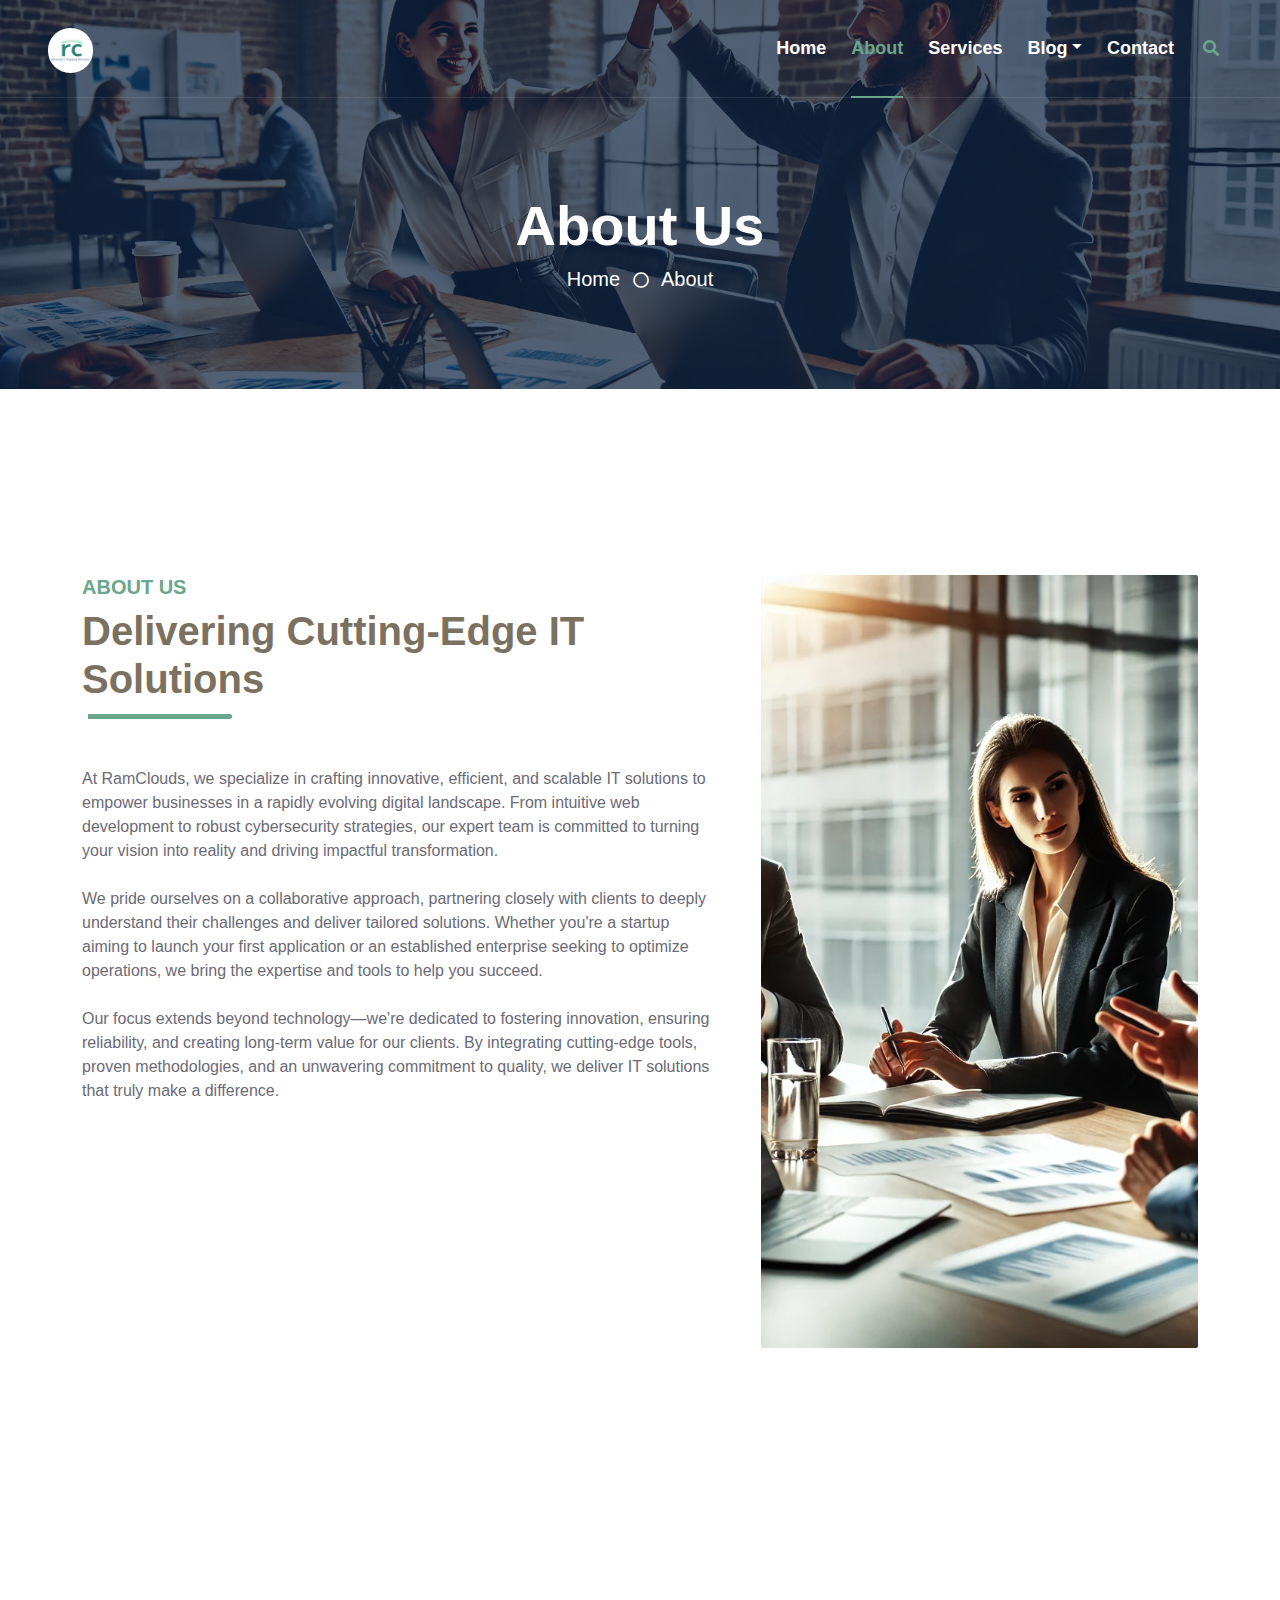
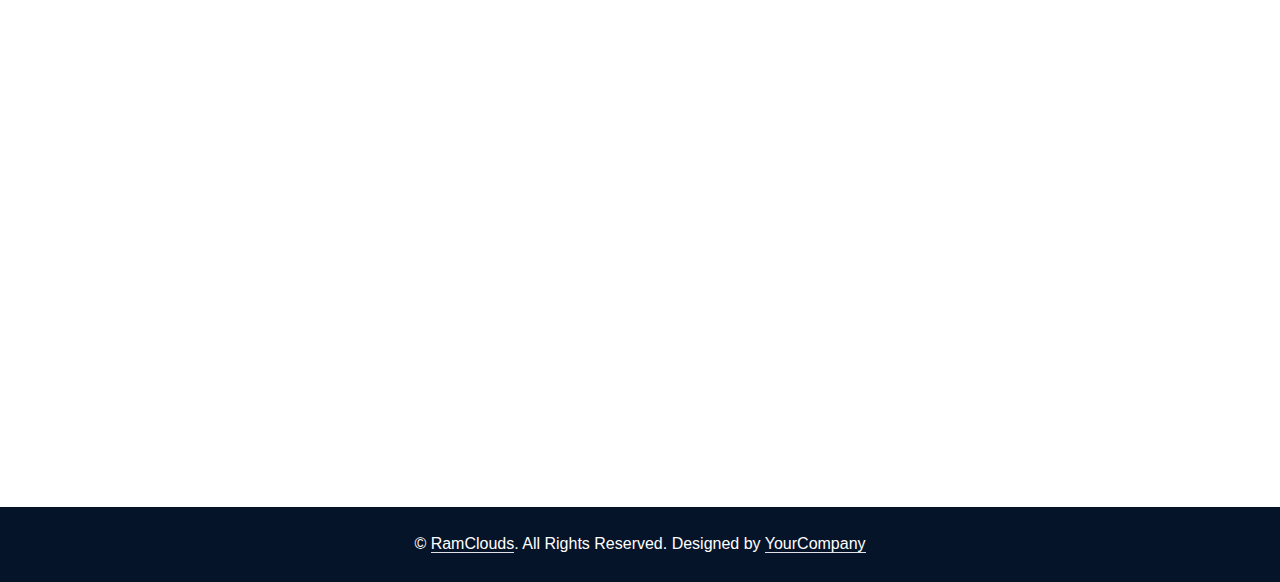
==== commit 5a54fde2: "content_change" ====
--- a/about.html
+++ b/about.html
@@ -14,8 +14,8 @@
     <!-- Google Web Fonts -->
     <link rel="preconnect" href="https://fonts.googleapis.com">
     <link rel="preconnect" href="https://fonts.gstatic.com" crossorigin>
-    <link href="https://fonts.googleapis.com/css2?family=Nunito:wght@400;600;700;800&family=Rubik:wght@400;500;600;700&display=swap" rel="stylesheet">
-
+    <link href="https://fonts.googleapis.com/css2?family=Lato:ital,wght@0,100;0,300;0,400;0,700;0,900;1,100;1,300;1,400;1,700;1,900&display=swap" rel="stylesheet">
+    
     <!-- Icon Font Stylesheet -->
     <link href="https://cdnjs.cloudflare.com/ajax/libs/font-awesome/5.10.0/css/all.min.css" rel="stylesheet">
     <link href="https://cdn.jsdelivr.net/npm/bootstrap-icons@1.4.1/font/bootstrap-icons.css" rel="stylesheet">
@@ -61,7 +61,7 @@
                     </div>
                     <a href="contact.html" class="nav-item nav-link">Contact</a>
                 </div>
-                <butaton type="button" class="btn text-primary ms-3" data-bs-toggle="modal" data-bs-target="#searchModal"><i class="fa fa-search"></i></butaton>
+                <button type="button" class="btn text-primary ms-3" data-bs-toggle="modal" data-bs-target="#searchModal"><i class="fa fa-search"></i></button>
             </div>
         </nav>
 
@@ -148,7 +148,7 @@
             </div>
             <div class="col-lg-5" style="min-height: 500px;">
                 <div class="position-relative h-100">
-                    <img class="position-absolute w-100 h-100 rounded wow zoomIn" data-wow-delay="1.8s" src="img/about.jpg" style="object-fit: cover;">
+                    <img class="position-absolute w-100 h-100 rounded wow zoomIn" data-wow-delay="1.8s" src="images/about-us.webp" style="object-fit: cover;">
                 </div>
             </div>
         </div>
@@ -161,15 +161,15 @@
         <div class="container py-5 mb-5">
             <div class="bg-white">
                 <div class="owl-carousel vendor-carousel">
-                    <img src="img/vendor-1.jpg" alt="">
-                    <img src="img/vendor-2.jpg" alt="">
-                    <img src="img/vendor-3.jpg" alt="">
-                    <img src="img/vendor-4.jpg" alt="">
-                    <img src="img/vendor-5.jpg" alt="">
-                    <img src="img/vendor-6.jpg" alt="">
-                    <img src="img/vendor-7.jpg" alt="">
-                    <img src="img/vendor-8.jpg" alt="">
-                    <img src="img/vendor-9.jpg" alt="">
+                    <img src="images/vendor-1.jpg" alt="">
+                    <img src="images/vendor-2.jpg" alt="">
+                    <img src="images/vendor-3.jpg" alt="">
+                    <img src="images/vendor-4.jpg" alt="">
+                    <img src="images/vendor-5.jpg" alt="">
+                    <img src="images/vendor-6.jpg" alt="">
+                    <img src="images/vendor-7.jpg" alt="">
+                    <img src="images/vendor-8.jpg" alt="">
+                    <img src="images/vendor-9.jpg" alt="">
                 </div>
             </div>
         </div>
@@ -185,7 +185,7 @@
             <div class="col-lg-4 col-md-6 footer-about">
                 <div class="d-flex flex-column align-items-center justify-content-center text-center h-100 bg-primary p-4">
                     <a href="index.html" class="navbar-brand">
-                        <h1 class="m-0 text-white"><i class="fa fa-user-tie me-2"></i>RamClouds</h1>
+                        <h1 class="m-0 text-white"><img class="logo" src="./images/company_logo.jpg" alt="company_logo"> RamClouds</h1>
                     </a>
                     <p class="mt-3 mb-4">
                         RamClouds is your trusted partner for innovative IT solutions. From software development to IT consulting, we empower businesses to thrive in a tech-driven world with our expertise and commitment to excellence.
--- a/css/style.css
+++ b/css/style.css
@@ -79,6 +79,7 @@
 
 .logo{
     height: 45px;
+    border-radius: 22px;
 }
 
 /*** Button ***/
@@ -380,8 +381,9 @@
 }
 
 .bg-header {
-    background: linear-gradient(rgba(9, 30, 62, .7), rgba(9, 30, 62, .7)), url(../img/carousel-1.jpg) center center no-repeat;
+    background: linear-gradient(rgba(9, 30, 62, .7), rgba(9, 30, 62, .7)), url(../images/carousel-1.webp) center center no-repeat;
     background-size: cover;
+    /* height: 750px; */
 }
 
 .link-animated a {
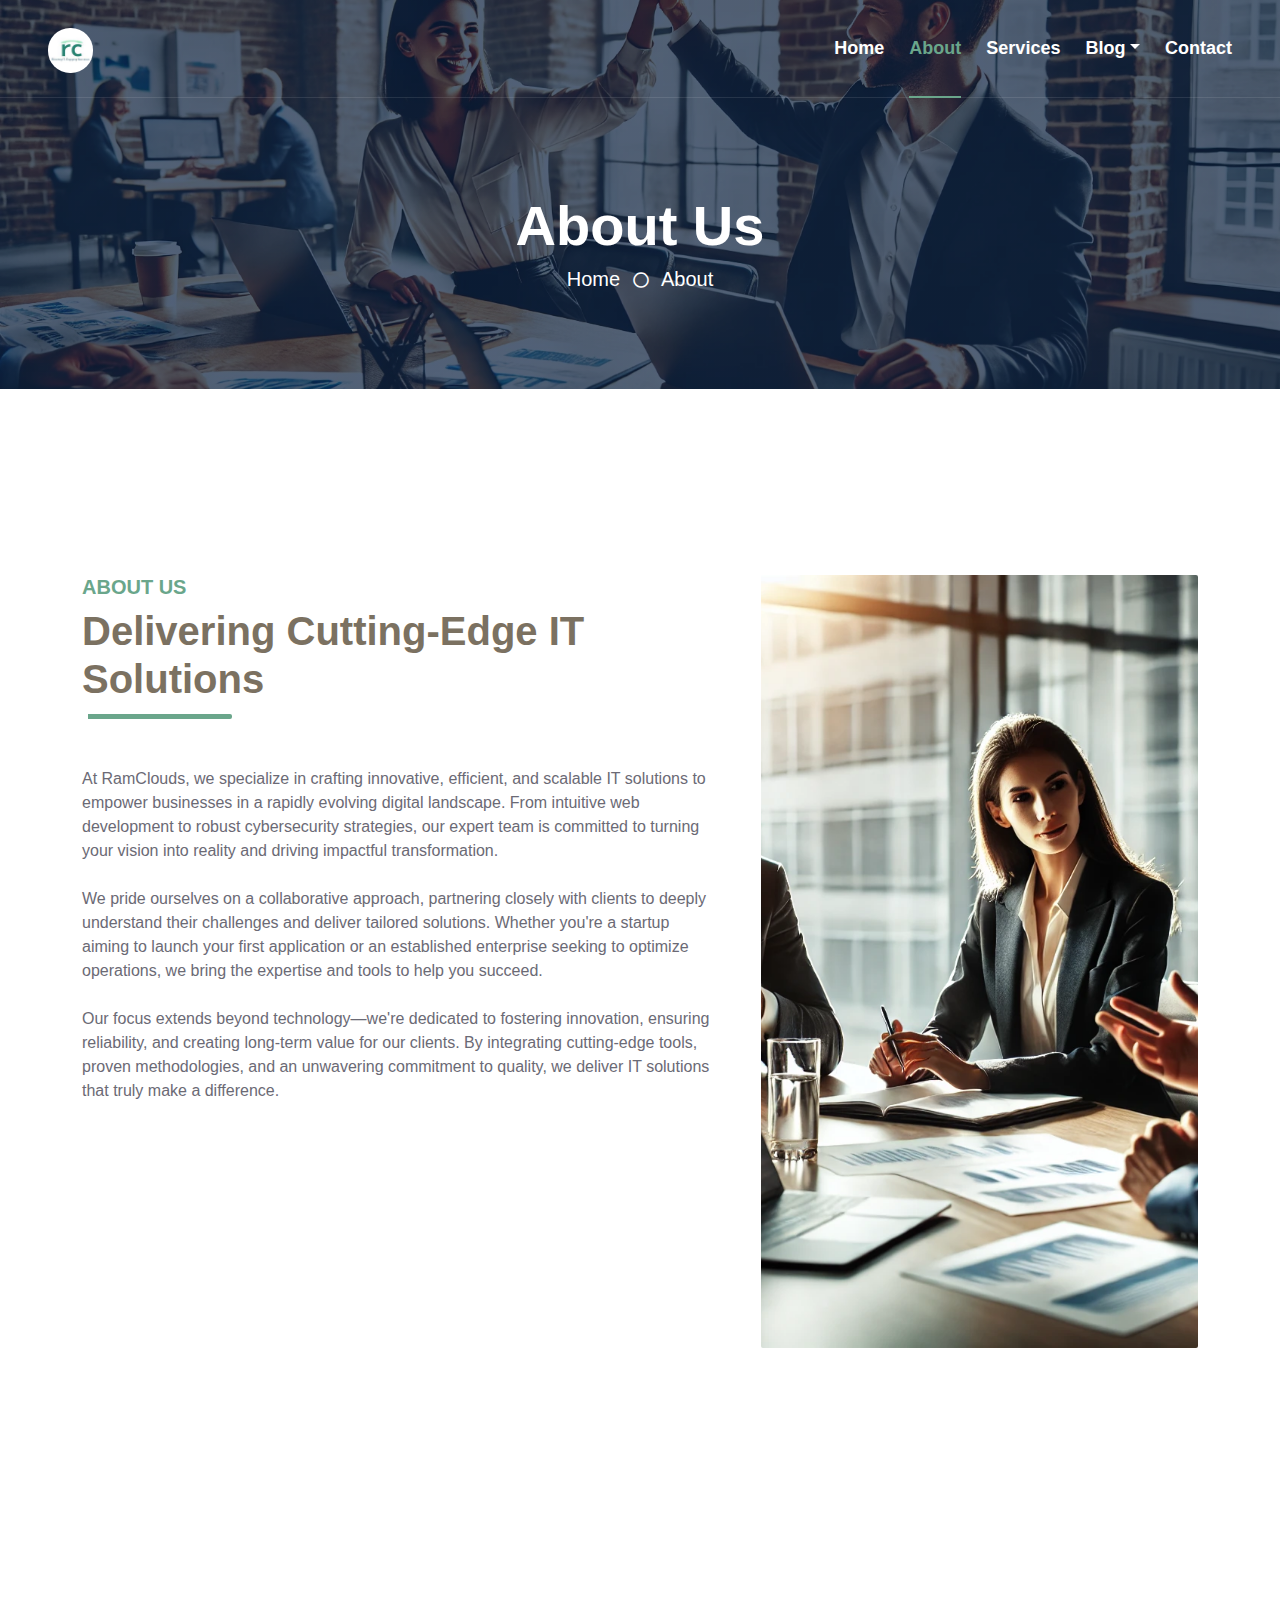
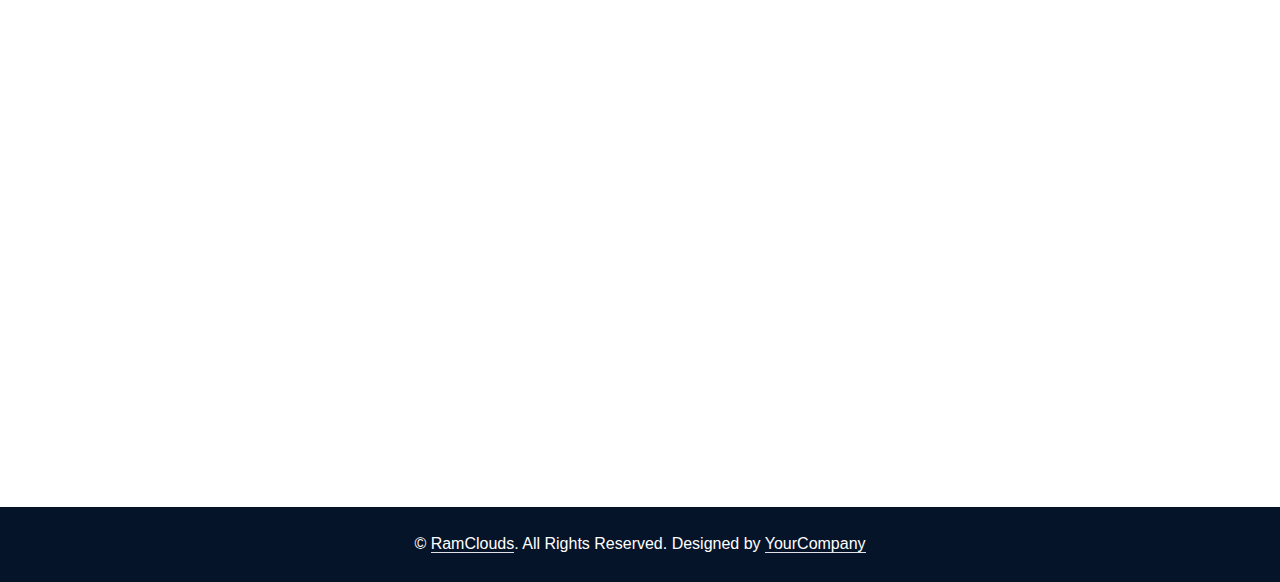
==== commit 616cbb35: "update 0.1" ====
--- a/about.html
+++ b/about.html
@@ -3,10 +3,8 @@
 
 <head>
     <meta charset="utf-8">
-    <title>RamClouds</title>
+    <title>About | RamClouds</title>
     <meta content="width=device-width, initial-scale=1.0" name="viewport">
-    <meta content="Free HTML Templates" name="keywords">
-    <meta content="Free HTML Templates" name="description">
 
     <!-- Favicon -->
     <link href="images/company_logo.jpg" rel="icon">
@@ -61,7 +59,6 @@
                     </div>
                     <a href="contact.html" class="nav-item nav-link">Contact</a>
                 </div>
-                <button type="button" class="btn text-primary ms-3" data-bs-toggle="modal" data-bs-target="#searchModal"><i class="fa fa-search"></i></button>
             </div>
         </nav>
 
@@ -77,25 +74,6 @@
         </div>
     </div>
     <!-- Navbar End -->
-
-
-    <!-- Full Screen Search Start -->
-    <div class="modal fade" id="searchModal" tabindex="-1">
-        <div class="modal-dialog modal-fullscreen">
-            <div class="modal-content" style="background: rgba(9, 30, 62, .7);">
-                <div class="modal-header border-0">
-                    <button type="button" class="btn bg-white btn-close" data-bs-dismiss="modal" aria-label="Close"></button>
-                </div>
-                <div class="modal-body d-flex align-items-center justify-content-center">
-                    <div class="input-group" style="max-width: 600px;">
-                        <input type="text" class="form-control bg-transparent border-primary p-3" placeholder="Type search keyword">
-                        <button class="btn btn-primary px-4"><i class="bi bi-search"></i></button>
-                    </div>
-                </div>
-            </div>
-        </div>
-    </div>
-    <!-- Full Screen Search End -->
 
 
 <!-- About Start -->
